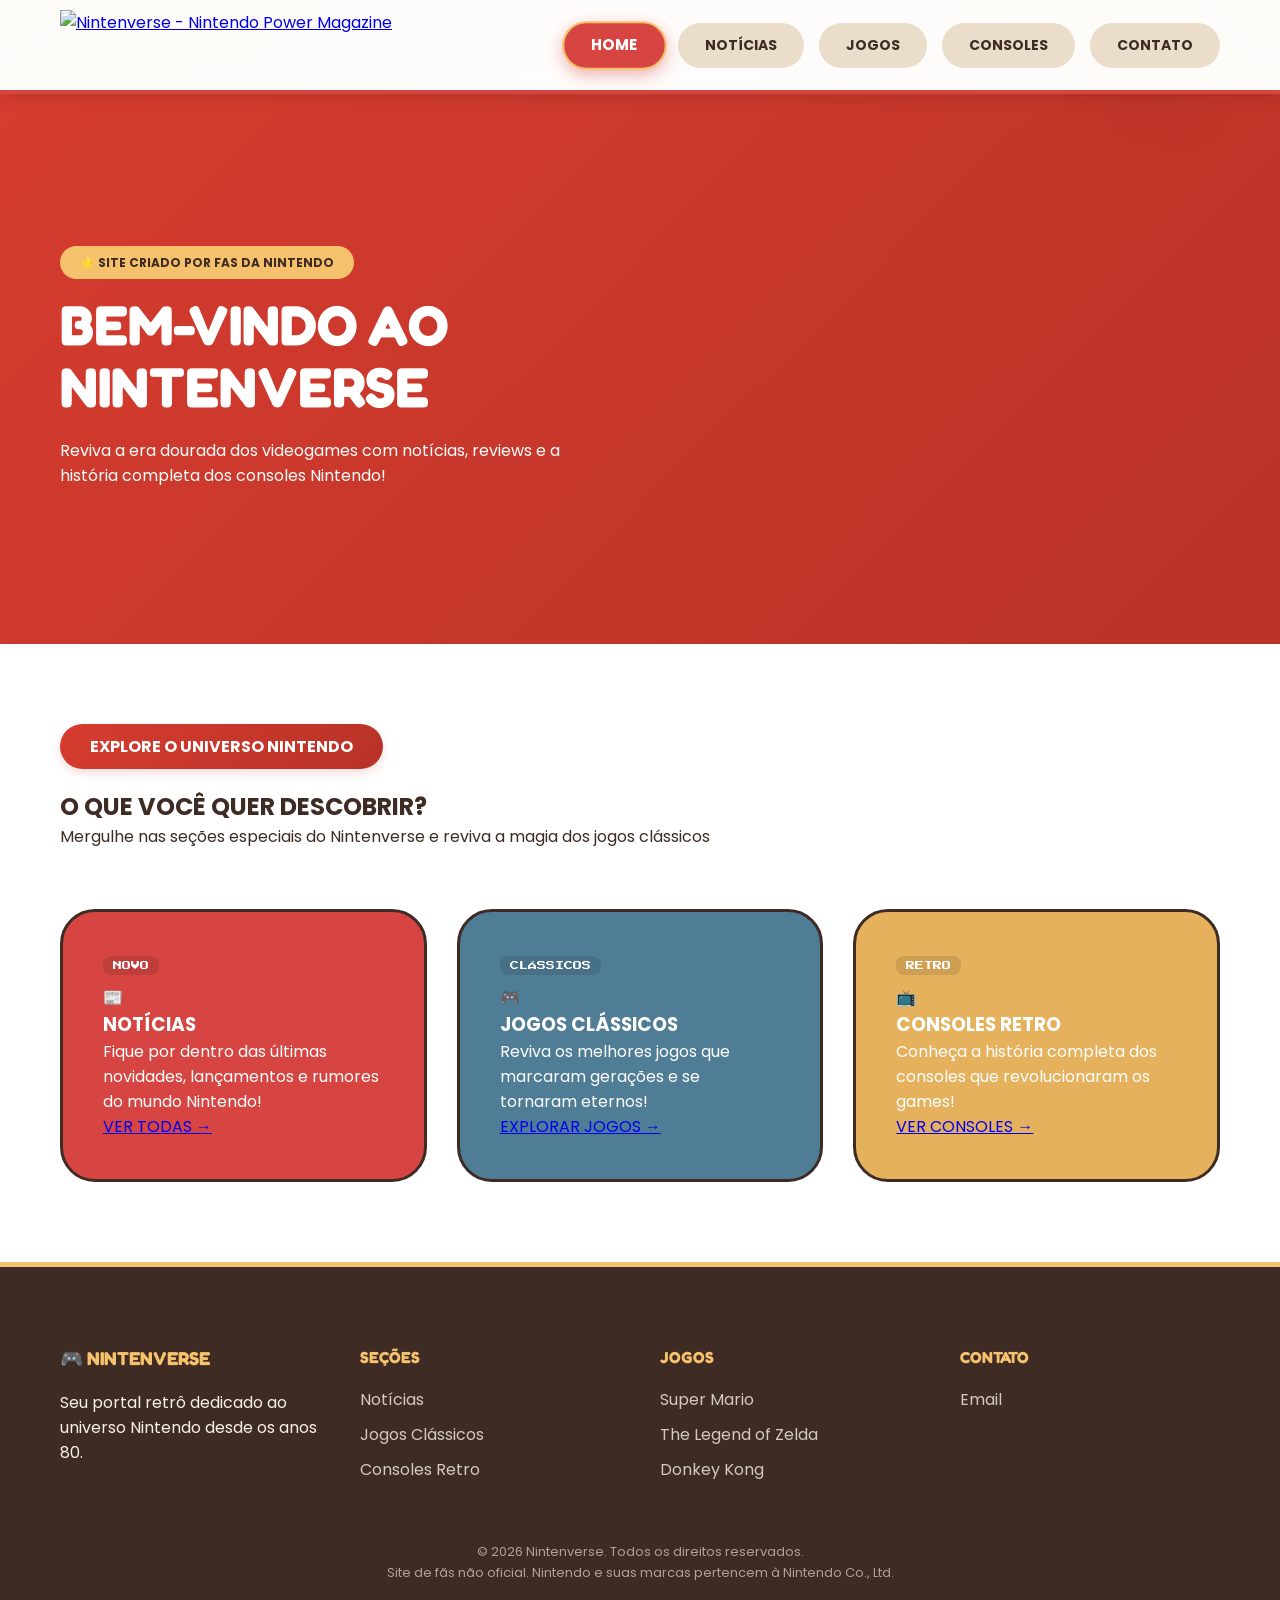
==== index.html @ 30a56200 "feat(navbar): transformar navbar mobile em menu hambúrguer retrátil Substitui a navegação mobile, qu" ====
<!DOCTYPE html>
<html lang="pt-BR">
<head>
    <meta charset="UTF-8">
    <link rel="preconnect" href="https://fonts.gstatic.com">
    <link href="https://fonts.googleapis.com/css2?family=Fredoka:wght@400;700&family=Bebas+Neue&family=Press+Start+2P&family=Montserrat:wght@400;700&display=swap" rel="stylesheet">
    <title>Nintenverse</title>
    <link rel="stylesheet" href="estilo/style.css">
    <meta name="viewport" content="width=device-width, initial-scale=1.0">
</head>
<body class="home">
<header class="header">
    <div class="logo">
        <a href="index.html">
            <img src="imagens/logo.png" alt="Nintenverse - Nintendo Power Magazine">
        </a>
    </div>

        <button class="menu-toggle" id="menu-toggle" aria-label="Abrir menu" aria-expanded="false">
        <span></span>
        <span></span>
        <span></span>
    </button>

    <nav id="main-nav">
        <a class="active" href="index.html">Home</a>
        <a  href="noticias.html">Notícias</a>
        <a  href="jogos.html">Jogos</a>
        <a  href="consoles.html">Consoles</a>
        <a  href="contato.html">Contato</a>
    </nav>
</header>
<section class="hero">
    <div class="hero-text">
        <span class="tag">⭐ SITE CRIADO POR FAS DA NINTENDO</span>
        <h1>BEM-VINDO AO <br>NINTENVERSE</h1>
        <p>
            Reviva a era dourada dos videogames com notícias, reviews
            e a história completa dos consoles Nintendo!
        </p>
    </div>
    <div class="hero-image">
        <img src="imagens/super mario.png" alt="Nintendo">
    </div>
</section>
<section class="explore">
    <span class="badge">EXPLORE O UNIVERSO NINTENDO</span>
    <h2>O QUE VOCÊ QUER DESCOBRIR?</h2>
    <p>Mergulhe nas seções especiais do Nintenverse e reviva a magia dos jogos clássicos</p>

    <div class="cards">
        <div class="card red">
            <span class="mini-tag">NOVO</span>
            <div class="icon">📰</div>
            <h3>NOTÍCIAS</h3>
            <p>Fique por dentro das últimas novidades, lançamentos e rumores do mundo Nintendo!</p>
            <a href="noticias.html">VER TODAS →</a>
        </div>

        <div class="card blue">
            <span class="mini-tag">CLÁSSICOS</span>
            <div class="icon">🎮</div>
            <h3>JOGOS CLÁSSICOS</h3>
            <p>Reviva os melhores jogos que marcaram gerações e se tornaram eternos!</p>
            <a href="jogos.html">EXPLORAR JOGOS →</a>
        </div>

        <div class="card yellow">
            <span class="mini-tag">RETRO</span>
            <div class="icon">📺</div>
            <h3>CONSOLES RETRO</h3>
            <p>Conheça a história completa dos consoles que revolucionaram os games!</p>
            <a href="consoles.html">VER CONSOLES →</a>
        </div>
    </div>
</section>
<footer class="footer">
    <div class="footer-grid">
        <div>
            <h3>🎮 NINTENVERSE</h3>
            <p>Seu portal retrô dedicado ao universo Nintendo desde os anos 80.</p>
        </div>

        <div>
            <h4>SEÇÕES</h4>
            <a href="noticias.html">Notícias</a>
            <a href="jogos.html">Jogos Clássicos</a>
            <a href="consoles.html">Consoles Retro</a>
        </div>

        <div>
            <h4>JOGOS</h4>
            <a href="mario.html">Super Mario</a>
            <a href="zelda.html">The Legend of Zelda</a>
            <a href="kong.html">Donkey Kong</a>
        </div>

        <div>
            <h4>CONTATO</h4>
            <a href="contato.html">Email</a>
        </div>
    </div>

    <p class="copyright">
        © 2026 Nintenverse. Todos os direitos reservados.<br>
        Site de fãs não oficial. Nintendo e suas marcas pertencem à Nintendo Co., Ltd.
    </p>
</footer>
    <script src="js/menu.js"></script>
</body>
</html>
---- estilo/style.css ----
@import url('https://fonts.googleapis.com/css2?family=Fredoka:wght@400;700&family=Poppins:wght@300;400;600&family=Press+Start+2P&display=swap');

:root {
    --nintendo-red: #d64541;
    --nintendo-yellow: #f5c16c;
    --nintendo-dark: #3d2b24;
    --nintendo-beige: #f7f2e8;
    --nintendo-button-off: #eaddca;
    --nintendo-dark: #3d2b24;
    --bg-bege: #f5f0e6;
    --header-blue: #3f677a;
    --wiiu-glass: rgba(255, 255, 255, 0.85);
    --border-light: rgba(61, 43, 36, 0.15);
    --text-dark: #3d2b24;
}

* {
    margin: 0;
    padding: 0;
    box-sizing: border-box;
    font-family: 'Poppins', sans-serif;
}

body {
    background-color: var(--nintendo-beige);
    background-image: radial-gradient(circle, #ffffff 0%, #f0e4d0 100%);
    color: var(--text-dark);
}

.header {
    background: var(--wiiu-glass);
    backdrop-filter: blur(12px);
    -webkit-backdrop-filter: blur(12px);
    color: var(--nintendo-red);
    display: flex;
    justify-content: space-between;
    align-items: center;
    padding: 10px 60px;
    border-bottom: 4px solid var(--nintendo-red);
    box-shadow: 0px 4px 15px rgba(0, 0, 0, 0.1);
    position: sticky;
    top: 0;
    z-index: 1000;
}

.logo img {
    height: 70px;
    width: auto;
    display: block;
}

nav {
    display: flex;
    align-items: center;
}

nav a {
    background-color: var(--nintendo-button-off);
    color: var(--nintendo-dark);
    text-decoration: none;
    text-transform: uppercase;
    font-weight: 700;
    padding: 10px 25px;
    margin-left: 15px;
    border-radius: 50px;
    border: 2px solid transparent;
    transition: all 0.4s cubic-bezier(0.175, 0.885, 0.32, 1.275);
    font-size: 14px;
}

nav a:hover,
nav a.active {
    background-color: var(--nintendo-red);
    color: white;
    border: 2px solid var(--nintendo-yellow);
    transform: scale(1.08);
    box-shadow: 0 5px 15px rgba(214, 69, 65, 0.4);
}

.menu-toggle {
    display: none;
    flex-direction: column;
    justify-content: space-between;
    width: 30px;
    height: 22px;
    background: none;
    border: none;
    cursor: pointer;
    padding: 0;
    z-index: 1100;
}

.menu-toggle span {
    display: block;
    height: 3px;
    width: 100%;
    background-color: var(--nintendo-red);
    border-radius: 2px;
    transition: all 0.3s ease;
}

.menu-toggle.active span:nth-child(1) {
    transform: translateY(9.5px) rotate(45deg);
}

.menu-toggle.active span:nth-child(2) {
    opacity: 0;
}

.menu-toggle.active span:nth-child(3) {
    transform: translateY(-9.5px) rotate(-45deg);
}

.hero {
    position: relative;
    overflow: hidden;
    min-height: 550px;
    display: flex;
    align-items: center;
    color: white;
    padding: 60px;
    gap: 40px;
}

body.home .hero { background: linear-gradient(135deg, #d63c2f, #b83227); }
body.noticias .hero { background: linear-gradient(135deg, #556b2f, #3f4f1e); }
body.jogos .hero { background: linear-gradient(135deg, #ff7b00, #ff3c00); }
body.consoles .hero { background: linear-gradient(135deg, #1e3c72, #2a5298); }
body.contato .hero { background: linear-gradient(135deg, #6a1b9a, #4a148c); }

.hero-text {
    max-width: 50%;
    z-index: 5;
}

.hero-text h1 {
    font-family: 'Fredoka', sans-serif;
    font-size: 56px;
    margin: 20px 0;
    line-height: 1.1;
}

.hero-text p {
    max-width: 500px;
    line-height: 1.6;
}

.tag {
    background: var(--nintendo-yellow);
    color: var(--nintendo-dark);
    padding: 8px 20px;
    border-radius: 50px;
    font-weight: bold;
    font-size: 12px;
}

.hero-image img {
    position: absolute;
    right: 80px;
    bottom: -30px;
    height: 110%;
    width: auto;
    z-index: 10;
    pointer-events: none;
    filter: drop-shadow(0 15px 30px rgba(0,0,0,0.3));
}

.explore,
.news,
.news-page,
.consoles-list {
    background: white; 
    padding: 80px 60px;
    width: 100%;
}

.badge {
    color: white;
    padding: 10px 30px;
    border-radius: 50px;
    display: inline-block;
    margin-bottom: 20px;
    font-weight: 700;
    box-shadow: 0 4px 10px rgba(214, 69, 65, 0.2);
}

body.home .badge {
    background: linear-gradient(135deg, #d63c2f, #b83227);
}

body.noticias .badge {
    background: linear-gradient(135deg, #556b2f, #3f4f1e);
}

body.consoles .badge {
    background: linear-gradient(135deg, #1e3c72, #2a5298);
}

body.jogos .badge {
    background: linear-gradient(135deg, #ff7b00, #ff3c00);
}

.cards,
.news-cards {
    display: grid;
    grid-template-columns: repeat(3, 1fr);
    gap: 30px;
    margin-top: 60px;
}

.card {
    border-radius: 35px;
    padding: 40px;
    border: 3px solid var(--nintendo-dark);
    transition: 0.35s;
    color: white;
}

.card:hover {
    transform: translateY(-10px);
}

.card.red { background: #d64541; }
.card.blue { background: #4f7d95; }
.card.yellow { background: #e5b15c; }

.mini-tag {
    font-family: 'Press Start 2P';
    font-size: 9px;
    background: rgba(0,0,0,0.1);
    padding: 5px 10px;
    border-radius: 8px;
    display: inline-block;
    margin-bottom: 10px;
}

.news-header h2 {
    font-family: 'Fredoka', sans-serif;
    color: var(--nintendo-dark);
}

.news-cards article {
    background: var(--nintendo-beige);
    border-radius: 25px; 
    overflow: hidden;
    border: 2px solid var(--border-light);
    transition: all 0.4s ease;
    display: flex;
    flex-direction: column;
}

.news-cards article img {
    width: 100%;
    height: 200px;
    object-fit: cover;
    border-bottom: 2px solid var(--border-light);
}

.news-cards article span {
    padding: 15px 20px 0;
    font-size: 12px;
    color: #8e7e78;
    font-weight: 600;
}

.news-cards article h3 {
    padding: 10px 20px 25px;
    font-size: 19px;
    color: var(--nintendo-dark);
}

.news-cards article:hover {
    transform: translateY(-8px);
    border-color: var(--nintendo-red);
    box-shadow: 0 15px 30px rgba(0, 0, 0, 0.1);
}

.news-grid {
    display: grid;
    grid-template-columns: repeat(auto-fit, minmax(320px, 1fr));
    gap: 40px;
    margin-top: 50px;
}

.news-card {
    background: var(--nintendo-beige);
    border-radius: 30px;
    overflow: hidden;
    border: 2px solid var(--border-light);
    transition: 0.4s ease;
    display: flex;
    flex-direction: column;
}

.news-card img {
    width: 100%;
    height: 220px;
    object-fit: cover;
}

.news-content {
    padding: 25px;
}

.news-content span {
    font-size: 12px;
    font-weight: 600;
    color: #8e7e78;
}

.news-content h3 {
    margin: 10px 0;
    font-family: 'Fredoka', sans-serif;
}

.news-content p {
    font-size: 14px;
    margin-bottom: 15px;
}

.news-content a {
    text-decoration: none;
    font-weight: bold;
    color: var(--nintendo-red);
}

.news-card:hover {
    transform: translateY(-10px);
    border-color: var(--nintendo-red);
    box-shadow: 0 20px 35px rgba(0,0,0,0.1);
}

.contato {
    background: #f5f5f5;
}

.contato-grid {
    display: grid;
    grid-template-columns: repeat(auto-fit, minmax(230px, 1fr));
    padding: 70px 50px;
    gap: 40px;
    max-width: 1200px;
    margin: 0 auto;
}

.contato-card {
    background: white;
    padding: 40px 20px;
    border-radius: 20px;
    text-align: center;
    box-shadow: 0 10px 30px rgba(0,0,0,0.08);
    transition: 0.3s;
}

.contato-card:hover {
    transform: translateY(-8px);
}

.contato-card img {
    width: 140px;
    height: 140px;
    border-radius: 50%;
    object-fit: cover;
    margin-bottom: 20px;
}

.contato-card h3 {
    font-family: 'Fredoka', sans-serif;
    margin-bottom: 10px;
}

.contato-card a {
    text-decoration: none;
    color: #e5533d;
    font-weight: 600;
}

.contato-card a:hover {
    text-decoration: underline;
}

.footer {
    background: var(--nintendo-dark);
    color: var(--nintendo-beige);
    padding: 80px 60px 40px;
    border-top: 5px solid var(--nintendo-yellow);
}

.footer-grid {
    display: grid;
    grid-template-columns: repeat(4, 1fr);
    gap: 40px;
}

.footer h3, .footer h4 {
    color: var(--nintendo-yellow);
    font-family: 'Fredoka', sans-serif;
    margin-bottom: 20px;
}

.footer a {
    display: block;
    color: var(--nintendo-beige);
    text-decoration: none;
    margin-top: 10px;
    opacity: 0.8;
    transition: 0.3s;
}

.footer a:hover {
    opacity: 1;
    color: var(--nintendo-red);
    transform: translateX(5px);
}

.copyright {
    text-align: center;
    margin-top: 60px;
    font-size: 13px;
    opacity: 0.6;
    line-height: 1.6;
}

.console-content {
    background: white;
    padding: 80px 60px;
    display: flex;
    gap: 60px;
    align-items: center;
}

.console-image {
    flex: 1;
    text-align: center;
}

.console-image img {
    max-width: 100%;
    filter: drop-shadow(0 25px 35px rgba(0,0,0,0.25));
}

.console-history {
    flex: 1;
}

.section-header {
    margin-bottom: 40px;
}

.section-header h2 {
    font-family: 'Fredoka', sans-serif;
    font-size: 32px;
    margin-top: 15px;
}

.console-grid {
    display: grid;
    grid-template-columns: repeat(auto-fit, minmax(300px, 1fr));
    gap: 35px;
}

.console-card {
    background-color: var(--bg-bege);
    border-radius: 28px;
    overflow: hidden;
    display: flex;
    flex-direction: column;
    position: relative;
    box-shadow:
        0 10px 25px rgba(0,0,0,0.08),
        inset 0 1px 0 rgba(255,255,255,0.6);
    transition:
        transform 0.35s ease,
        box-shadow 0.35s ease;
}

.console-card:hover {
    transform: translateY(-12px) scale(1.01);
    box-shadow:
        0 20px 40px rgba(0,0,0,0.12);
}

.console-card.highlight {
    background: linear-gradient(135deg, #ffffff, #f0f6fa);
    border: 3px solid #1e3c72;
}

.console-year {
    position: absolute;
    top: 18px;
    left: 18px;
    color: white;
    font-size: 12px;
    font-weight: bold;
    padding: 6px 14px;
    border-radius: 50px;
    box-shadow: 0 5px 15px rgba(0,0,0,0.2);
    z-index: 2;
}

body.consoles .console-year {
    background: linear-gradient(135deg, #1e3c72, #2a5298);
}

body.jogos .console-year {
    background: linear-gradient(135deg, #ff7b00, #ff3c00);
}


.console-img-box {
    height: 200px;
    overflow: hidden;
    position: relative;
}

.console-img-box::after {
    content: "";
    position: absolute;
    inset: 0;
    background: linear-gradient(
        to bottom,
        rgba(0,0,0,0) 60%,
        rgba(0,0,0,0.35)
    );
}

.console-img-box img {
    width: 100%;
    height: 100%;
    object-fit: cover;
    transition: transform 0.6s ease;
}

.console-card:hover .console-img-box img {
    transform: scale(1.08);
}

.console-info {
    padding: 25px;
    flex-grow: 1;
    display: flex;
    flex-direction: column;
}

.console-info h3 {
    font-family: 'Fredoka', sans-serif;
    font-size: 23px;
    letter-spacing: 0.3px;
    margin-bottom: 10px;
    color: var(--nintendo-dark);
}

.console-info p {
    font-size: 14px;
    color: #4f4f4f;
    line-height: 1.6;
    margin-bottom: 15px;
}

.specs {
    list-style: none;
    padding: 0;
    margin-bottom: 20px;
}

.specs li {
    font-size: 13px;
    display: flex;
    align-items: center;
    gap: 10px;
    background: rgba(255,255,255,0.5);
    padding: 6px 10px;
    border-radius: 8px;
    margin-bottom: 6px;
    color: var(--nintendo-dark);
}

.btn-outline {
    margin-top: auto;
    align-self: flex-start;
    padding: 10px 18px;
    border-radius: 30px;
    font-size: 12px;
    font-weight: bold;
    text-decoration: none;
    color: var(--header-blue);
    border: 2px solid var(--header-blue);
    transition: 0.3s ease;
    letter-spacing: 0.5px;
}

.btn-outline:hover {
    background: var(--header-blue);
    color: white;
}

.game-detail {
    display: grid;
    grid-template-columns: 1.3fr 1fr 0.8fr;
    gap: 40px;
    padding: 60px 8%;
}

.game-detail-image img {
    width: 100%;
    max-width: 520px;
    border-radius: 16px;
}

.game-detail-text h1 {
    font-family: 'Fredoka', sans-serif;
    font-size: 38px;
    margin-bottom: 16px;
}

.game-detail-text p {
    font-family: 'Montserrat', sans-serif;
    font-size: 15px;
    line-height: 1.7;
    color: #444;
    margin-bottom: 14px;
}

.game-detail-text .highlight {
    font-weight: 700;
    font-size: 17px;
    color: #111;
}

.game-detail-text .credits {
    font-size: 13px;
    color: #777;
}

.related-games {
    background: #fff;
    border-radius: 16px;
    padding: 18px;
    box-shadow: 0 8px 25px rgba(0,0,0,0.08);
}

.related-games h3 {
    font-family: 'Fredoka', sans-serif;
    font-size: 18px;
    margin-bottom: 14px;
}

.related-grid {
    display: grid;
    grid-template-columns: 1fr 1fr;
    gap: 10px;
}

.related-card {
    text-decoration: none;
    background: #f7f7f7;
    border-radius: 12px;
    overflow: hidden;
    transition: 0.25s;
    display: flex;
    flex-direction: column;
}

.related-card img {
    width: 100%;
    height: 75px;
    object-fit: cover;
}

.related-card span {
    font-family: 'Montserrat', sans-serif;
    font-size: 12px;
    padding: 6px 8px;
    color: #333;
}

.related-card:hover {
    transform: translateY(-3px);
    background: #ececec;
}

.back-button-container {
    margin-top: 15px;
    text-align: center;
}

.back-button {
    display: inline-block;
    padding: 10px 14px;
    background-color: #ff6b00;
    color: white;
    text-decoration: none;
    border-radius: 8px;
    font-size: 14px;
    font-weight: bold;
    transition: 0.2s;
}

.back-button:hover {
    background-color: #e65c00;
    transform: translateY(-1px);
}

.tags-section {
    padding: 10px 8% 50px;
}

.tags-section h2 {
    font-family: 'Fredoka', sans-serif;
    font-size: 22px;
    margin-bottom: 16px;
}

.tags {
    display: flex;
    flex-wrap: wrap;
    gap: 10px;
}

.tags span {
    background: #f2f2f2;
    padding: 6px 12px;
    border-radius: 20px;
    font-family: 'Montserrat', sans-serif;
    font-size: 13px;
}


@media (max-width: 768px) {

    .header {
        flex-direction: row;
        justify-content: space-between;
        align-items: center;
        gap: 0;
        padding: 14px 20px;
        text-align: left;
        position: relative;
    }

    .logo img {
        width: 130px;
        height: auto;
    }

    .menu-toggle {
        display: flex;
    }

    nav {
        display: none;
        flex-direction: column;
        align-items: stretch;
        position: absolute;
        top: 100%;
        left: 0;
        width: 100%;
        gap: 10px;
        padding: 15px 20px 20px;
        background: var(--wiiu-glass);
        backdrop-filter: blur(12px);
        -webkit-backdrop-filter: blur(12px);
        border-bottom: 4px solid var(--nintendo-red);
        box-shadow: 0 10px 15px rgba(0, 0, 0, 0.15);
    }

    nav.nav-open {
        display: flex;
    }

    nav a {
        margin-left: 0;
        font-size: 13px;
        padding: 10px 16px;
        text-align: center;
    }

    .hero {
        flex-direction: column;
        text-align: center;
        padding: 40px 20px;
        min-height: auto;
    }

    .hero-text {
        max-width: 100%;
    }

    .hero-text h1 {
        font-size: 30px;
    }

    .hero-text p {
        font-size: 14px;
    }

    .hero-image img {
        position: relative;
        right: auto;
        bottom: auto;
        height: auto;
        width: 220px;
        margin-top: 20px;
    }

    .cards,
    .news-cards,
    .news-grid,
    .console-grid {
        grid-template-columns: 1fr;
    }

    .game-detail {
        grid-template-columns: 1fr;
        padding: 40px 20px;
    }

    .footer {
        padding: 40px 20px;
        text-align: center;
    }

    .footer-grid {
        grid-template-columns: 1fr;
    }
}

@media (min-width: 769px) and (max-width: 1024px) {

    .header {
        padding: 20px 30px;
    }

    .logo img {
        width: 170px;
        height: auto;
    }

    .hero {
        padding: 50px 30px;
    }

    .hero-text h1 {
        font-size: 40px;
    }

    .hero-image img {
        height: 85%;
        right: 20px;
    }

    .game-detail {
        grid-template-columns: 1fr 1fr;
    }

    .footer-grid {
        grid-template-columns: repeat(2, 1fr);
    }
}
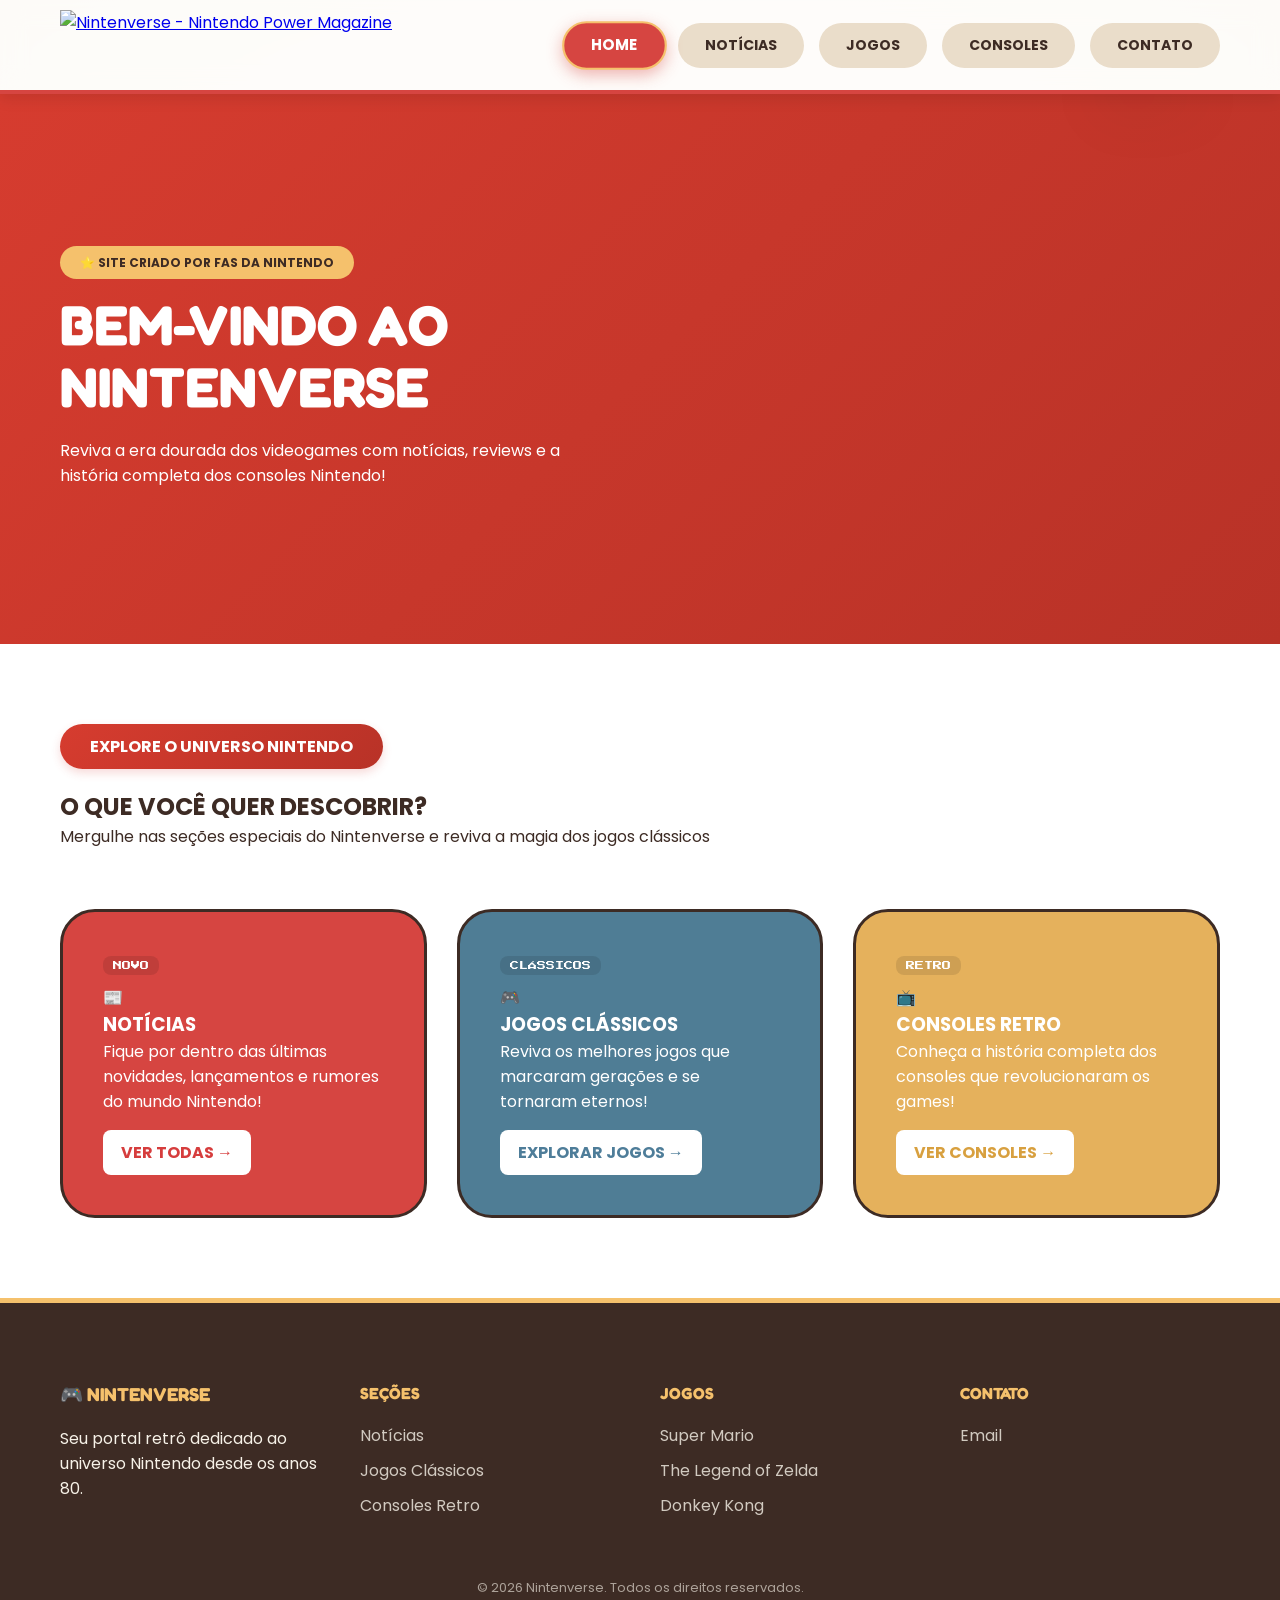
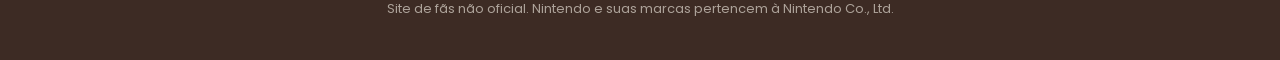
==== commit eb3fd2e0: "style: melhorar aparência dos links dos cards da home - Melhora o destaque das ações principais dos " ====
--- a/index.html
+++ b/index.html
@@ -54,7 +54,7 @@
             <div class="icon">📰</div>
             <h3>NOTÍCIAS</h3>
             <p>Fique por dentro das últimas novidades, lançamentos e rumores do mundo Nintendo!</p>
-            <a href="noticias.html">VER TODAS →</a>
+            <a href="noticias.html" class="card-btn">VER TODAS →</a>
         </div>
 
         <div class="card blue">
@@ -62,7 +62,7 @@
             <div class="icon">🎮</div>
             <h3>JOGOS CLÁSSICOS</h3>
             <p>Reviva os melhores jogos que marcaram gerações e se tornaram eternos!</p>
-            <a href="jogos.html">EXPLORAR JOGOS →</a>
+            <a href="jogos.html" class="card-btn">EXPLORAR JOGOS →</a>
         </div>
 
         <div class="card yellow">
@@ -70,7 +70,7 @@
             <div class="icon">📺</div>
             <h3>CONSOLES RETRO</h3>
             <p>Conheça a história completa dos consoles que revolucionaram os games!</p>
-            <a href="consoles.html">VER CONSOLES →</a>
+            <a href="consoles.html" class="card-btn">VER CONSOLES →</a>
         </div>
     </div>
 </section>
--- a/estilo/style.css
+++ b/estilo/style.css
@@ -77,6 +77,36 @@
     box-shadow: 0 5px 15px rgba(214, 69, 65, 0.4);
 }
 
+.card-btn {
+    display: inline-block;
+    margin-top: 16px;
+    padding: 10px 18px;
+    background: #fff;
+    color: #d63d3d;
+    text-decoration: none;
+    font-weight: 700;
+    border-radius: 8px;
+    transition: 0.3s ease;
+}
+
+.card-btn:hover {
+    background: #f5f5f5;
+    transform: translateY(-2px);
+    box-shadow: 0 4px 10px rgba(0,0,0,.2);
+}
+
+.card.red .card-btn {
+    color: #d63d3d;
+}
+
+.card.blue .card-btn {
+    color: #4e7d99;
+}
+
+.card.yellow .card-btn {
+    color: #d8a03f;
+}
+
 .menu-toggle {
     display: none;
     flex-direction: column;
@@ -718,11 +748,19 @@
 }
 
 .tags span {
+    display:inline-flex;
+    align-items:center;
+    gap:6px;
     background: #f2f2f2;
     padding: 6px 12px;
     border-radius: 20px;
     font-family: 'Montserrat', sans-serif;
     font-size: 13px;
+}
+
+.tags span img{
+    width:20px;
+    height:20px;
 }
 
 
